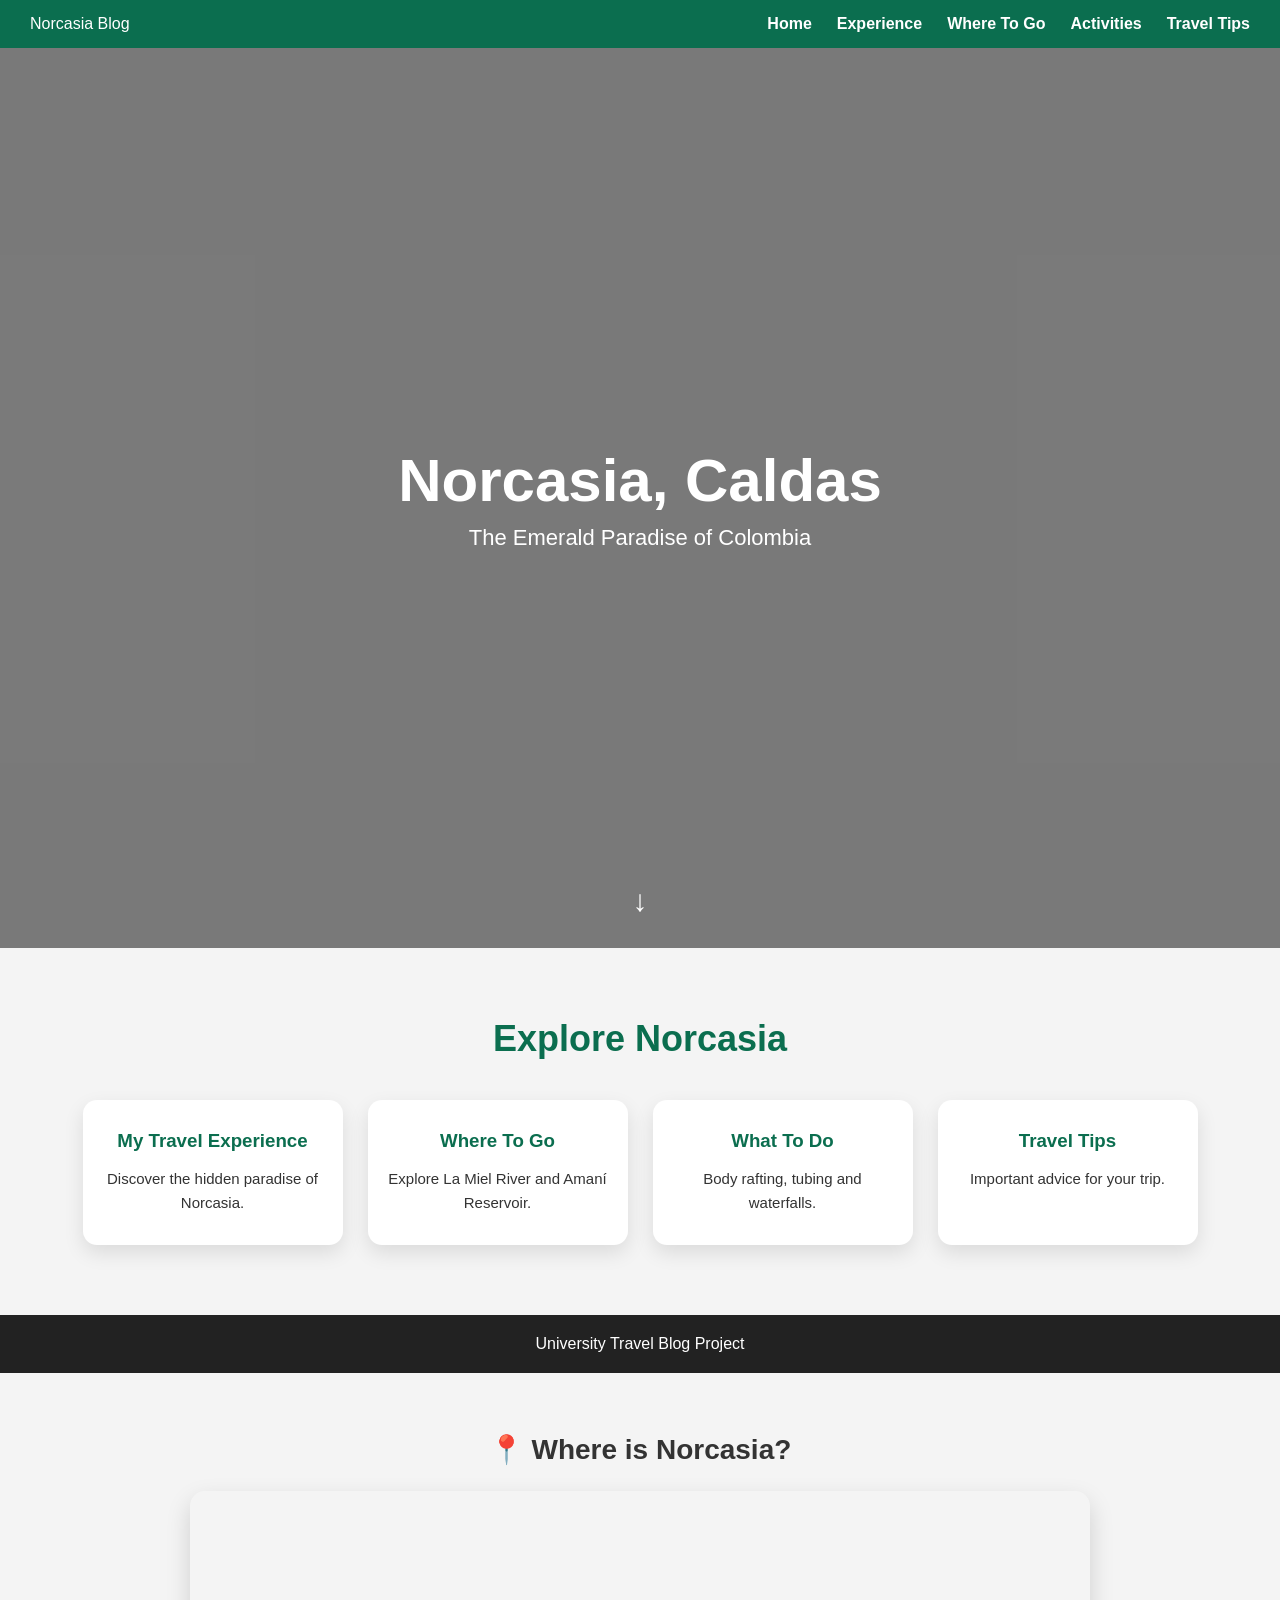
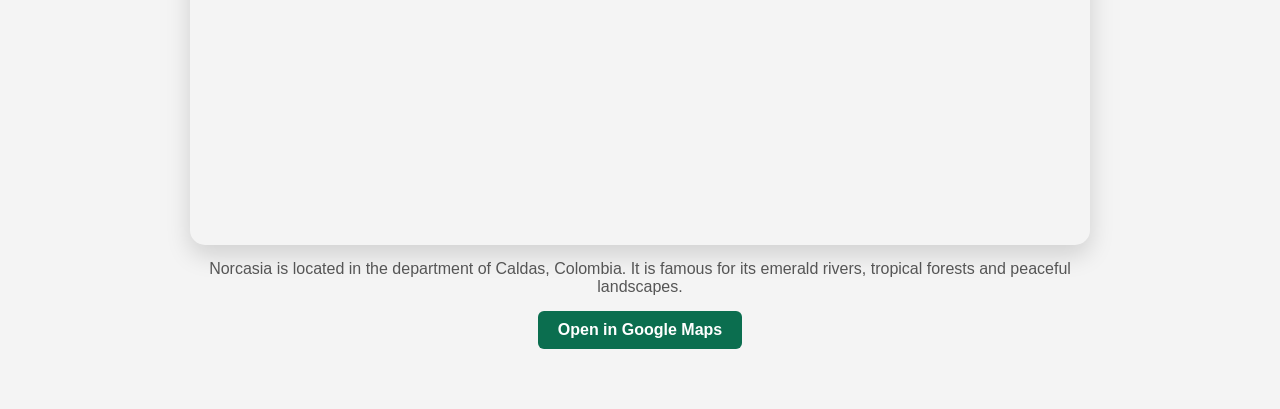
==== index.html @ adc8cb1b "Primer version blog Norcasia" ====
<!DOCTYPE html>
<html lang="en">

<head>
<head>
<meta charset="UTF-8">
<meta name="viewport" content="width=device-width, initial-scale=1.0">
<title>Norcasia Travel Blog</title>
<link rel="stylesheet" href="style.css">
</head>

<script>

const menu = document.getElementById("mobile-menu");
const navList = document.querySelector(".nav-list");

menu.addEventListener("click", () => {
navList.classList.toggle("active");
});

</script>

<body>

<nav class="navbar">

<div class="logo">
Norcasia Blog
</div>

<div class="menu-toggle" id="mobile-menu">
☰
</div>

<ul class="nav-list">

<li><a href="index.html">Home</a></li>
<li><a href="experience.html">Experience</a></li>
<li><a href="where.html">Where To Go</a></li>
<li><a href="activities.html">Activities</a></li>
<li><a href="tips.html">Travel Tips</a></li>

</ul>

</nav>
<header class="hero">

<video autoplay muted loop playsinline class="hero-video">
<source src="imagenes/norcasia.mp4" type="video/mp4">
</video>

<div class="hero-overlay"></div>

<div class="hero-text">
<h1>Norcasia, Caldas</h1>
<p>The Emerald Paradise of Colombia</p>
</div>

<div class="scroll-indicator">
↓
</div>

</header>

<section class="topics">

<h2>Explore Norcasia</h2>

<div class="cards">

<a href="experience.html" class="card">
<h3>My Travel Experience</h3>
<p>Discover the hidden paradise of Norcasia.</p>
</a>

<a href="where.html" class="card">
<h3>Where To Go</h3>
<p>Explore La Miel River and Amaní Reservoir.</p>
</a>

<a href="activities.html" class="card">
<h3>What To Do</h3>
<p>Body rafting, tubing and waterfalls.</p>
</a>

<a href="tips.html" class="card">
<h3>Travel Tips</h3>
<p>Important advice for your trip.</p>
</a>

</div>

</section>

<footer>
<p>University Travel Blog Project</p>
</footer>

<script>

const heroVideo = document.querySelector(".hero-video");

window.addEventListener("scroll", function(){

let scrollPosition = window.pageYOffset;

heroVideo.style.transform = "translateY(" + scrollPosition * 0.3 + "px)";

});

</script>

</body>

<section class="map-section">

<h2>📍 Where is Norcasia?</h2>

<div class="map-container">

<iframe
src="https://www.google.com/maps?q=Norcasia+Caldas+Colombia&output=embed"
loading="lazy">
</iframe>

</div>

<p class="map-description">
Norcasia is located in the department of Caldas, Colombia. It is famous for
its emerald rivers, tropical forests and peaceful landscapes.
</p>

<a href="https://www.google.com/maps/place/Norcasia+Caldas" target="_blank" class="map-button">
Open in Google Maps
</a>

</section>

</html>
---- style.css ----
*{
  margin: 0;
  padding: 0;
  box-sizing: border-box;
}

body{
  font-family: Arial, Helvetica, sans-serif;
  background: #f4f4f4;
  color: #333;
}

.hero{
  position: relative;
  height: 100vh;
  overflow: hidden;
}

.hero img{
  width: 100%;
  height: 100%;
  object-fit: cover;
  display: block;
}

.overlay{
  position: absolute;
  inset: 0;
  background: rgba(0, 0, 0, 0.45);
}

.hero-content{
  position: absolute;
  top: 50%;
  left: 50%;
  transform: translate(-50%, -50%);
  text-align: center;
  color: white;
  z-index: 2;
  animation: fadeUp 1.2s ease;
}

.hero-content h1{
  font-size: 56px;
  margin-bottom: 15px;
  text-shadow: 2px 2px 8px rgba(0,0,0,0.5);
}

.hero-content p{
  font-size: 22px;
  margin-bottom: 25px;
}

.main-btn{
  display: inline-block;
  padding: 14px 28px;
  background: #0b6e4f;
  color: white;
  text-decoration: none;
  border-radius: 8px;
  font-weight: bold;
  transition: transform 0.3s, background 0.3s;
}

.main-btn:hover{
  background: #09543c;
  transform: scale(1.05);
}

.topics{
  padding: 70px 20px;
  text-align: center;
}

.topics h2{
  font-size: 36px;
  margin-bottom: 40px;
  color: #0b6e4f;
}

.cards{
  display: flex;
  flex-wrap: wrap;
  justify-content: center;
  gap: 25px;
}

.card{
  width: 260px;
  background: white;
  padding: 30px 20px;
  border-radius: 14px;
  text-decoration: none;
  color: #333;
  box-shadow: 0 8px 20px rgba(0,0,0,0.10);
  transition: transform 0.3s, box-shadow 0.3s;
  animation: fadeUp 1s ease;
}

.card:hover{
  transform: translateY(-10px);
  box-shadow: 0 12px 24px rgba(0,0,0,0.18);
}

.card h3{
  color: #0b6e4f;
  margin-bottom: 15px;
}

.card p{
  font-size: 15px;
  line-height: 1.6;
}

footer{
  background: #222;
  color: white;
  text-align: center;
  padding: 20px;
}

.content-page{
  max-width: 1000px;
  margin: 40px auto;
  background: white;
  padding: 40px;
  border-radius: 14px;
  box-shadow: 0 8px 20px rgba(0,0,0,0.1);
}

.content-page h1{
  color: #0b6e4f;
  margin-bottom: 20px;
}

.content-page h2{
  color: #0b6e4f;
  margin: 30px 0 15px;
}

.content-page p,
.content-page li{
  line-height: 1.8;
  font-size: 17px;
}

.content-page ul{
  padding-left: 20px;
}

.back-btn{
  display: inline-block;
  margin-top: 30px;
  padding: 12px 22px;
  background: #0b6e4f;
  color: white;
  text-decoration: none;
  border-radius: 8px;
  transition: 0.3s;
}

.back-btn:hover{
  background: #09543c;
}

.gallery{
  display: flex;
  flex-wrap: wrap;
  gap: 15px;
  margin-top: 20px;
}

.gallery img{
  width: calc(33.333% - 10px);
  border-radius: 10px;
  object-fit: cover;
  height: 220px;
}

@keyframes fadeUp{
  from{
    opacity: 0;
    transform: translate(-50%, -40%);
  }
  to{
    opacity: 1;
    transform: translate(-50%, -50%);
  }
}

@media (max-width: 768px){
  .hero-content h1{
    font-size: 34px;
  }

  .hero-content p{
    font-size: 18px;
  }

  .gallery img{
    width: 100%;
  }

  .content-page{
    margin: 20px;
    padding: 25px;
  }
}

.menu-top{
background:#0b6e4f;
padding:15px;
text-align:center;
}

.menu-top a{
color:white;
text-decoration:none;
margin:0 15px;
font-weight:bold;
font-size:16px;
}

.menu-top a:hover{
text-decoration:underline;
}

.overlay{
position:fixed;
top:0;
left:0;
width:100%;
height:100%;
background:rgba(0,0,0,0.9);
display:flex;
align-items:center;
justify-content:center;
z-index:1000;
}

.overlay img{
max-width:90%;
max-height:90%;
border-radius:10px;
}

.hero{
position:relative;
height:100vh;
overflow:hidden;
}

/* VIDEO */

.hero-video{
position:absolute;
top:0;
left:0;
width:100%;
height:120%;
object-fit:cover;
transform:translateY(0);
transition:transform 0.2s linear;
}

/* CAPA OSCURA */

.hero-overlay{
position:absolute;
top:0;
left:0;
width:100%;
height:100%;
background:rgba(0,0,0,0.5);
}

/* TEXTO */

.hero-text{
position:absolute;
top:50%;
left:50%;
transform:translate(-50%,-50%);
color:white;
text-align:center;
z-index:2;
}

.hero-text h1{
font-size:60px;
margin-bottom:10px;
}

.hero-text p{
font-size:22px;
}

/* INDICADOR SCROLL */

.scroll-indicator{
position:absolute;
bottom:30px;
left:50%;
transform:translateX(-50%);
font-size:30px;
color:white;
animation:scrollBounce 2s infinite;
}

@keyframes scrollBounce{
0%{transform:translate(-50%,0)}
50%{transform:translate(-50%,10px)}
100%{transform:translate(-50%,0)}
}

.activities{
display:flex;
gap:30px;
flex-wrap:wrap;
margin-top:20px;
}

.activity{
background:#f4f4f4;
padding:20px;
border-radius:10px;
flex:1;
min-width:200px;
box-shadow:0 5px 10px rgba(0,0,0,0.1);
}

.video-container{
margin-top:30px;
border-radius:10px;
overflow:hidden;
}

/* MOBILE */

@media (max-width:768px){

.hero-text h1{
font-size:36px;
}

.hero-text p{
font-size:18px;
}

.cards{
flex-direction:column;
align-items:center;
}

.card{
width:90%;
}

.gallery img{
width:100%;
}

.hero{
height:80vh;
}

}

.hero-video{
object-fit:cover;
min-width:100%;
min-height:100%;
}

.navbar{
display:flex;
justify-content:space-between;
align-items:center;
padding:15px 30px;
background:#0b6e4f;
color:white;
}

.nav-list{
list-style:none;
display:flex;
gap:25px;
}

.nav-list a{
color:white;
text-decoration:none;
font-weight:bold;
}

.menu-toggle{
display:none;
font-size:26px;
cursor:pointer;
}

/* MOBILE MENU */

@media (max-width:768px){

.nav-list{
position:absolute;
top:60px;
left:0;
width:100%;
background:#0b6e4f;
flex-direction:column;
align-items:center;
display:none;
}

.nav-list.active{
display:flex;
}

.menu-toggle{
display:block;
}

}

.map-card{
background:white;
padding:20px;
border-radius:12px;
box-shadow:0 8px 20px rgba(0,0,0,0.1);
margin-top:30px;
}

.map-card iframe{
width:100%;
height:400px;
border:none;
border-radius:10px;
margin-bottom:15px;
}

.map-card p{
text-align:center;
font-size:16px;
}

/* MAP SECTION */

.map-section{
text-align:center;
margin:60px auto;
max-width:900px;
}

.map-section h2{
margin-bottom:25px;
font-size:28px;
}

/* MAP */

.map-container{
border-radius:15px;
overflow:hidden;
box-shadow:0 10px 25px rgba(0,0,0,0.15);
}

.map-container iframe{
width:100%;
height:350px;
border:none;
}

/* DESCRIPTION */

.map-description{
margin-top:15px;
color:#555;
}

/* BUTTON */

.map-button{
display:inline-block;
margin-top:15px;
padding:10px 20px;
background:#0b6e4f;
color:white;
text-decoration:none;
border-radius:6px;
font-weight:bold;
}

.map-button:hover{
background:#09543c;
}
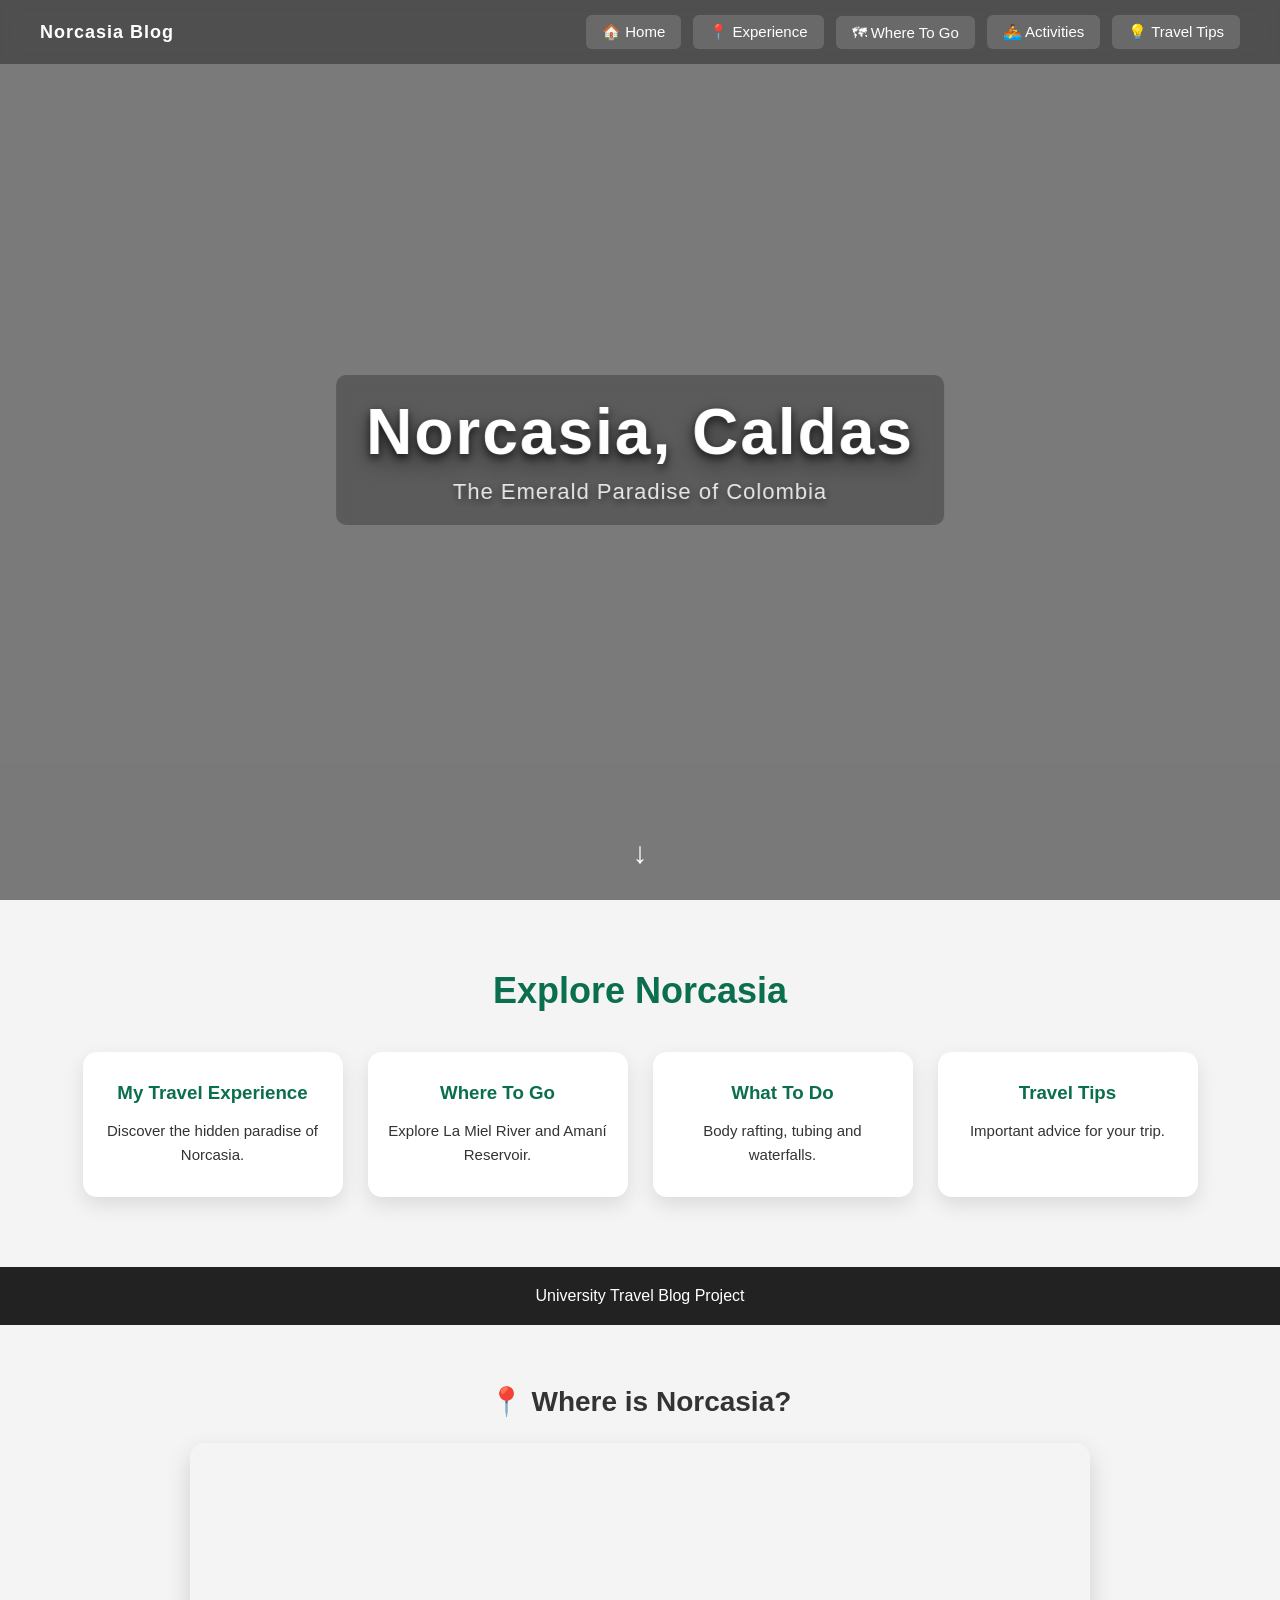
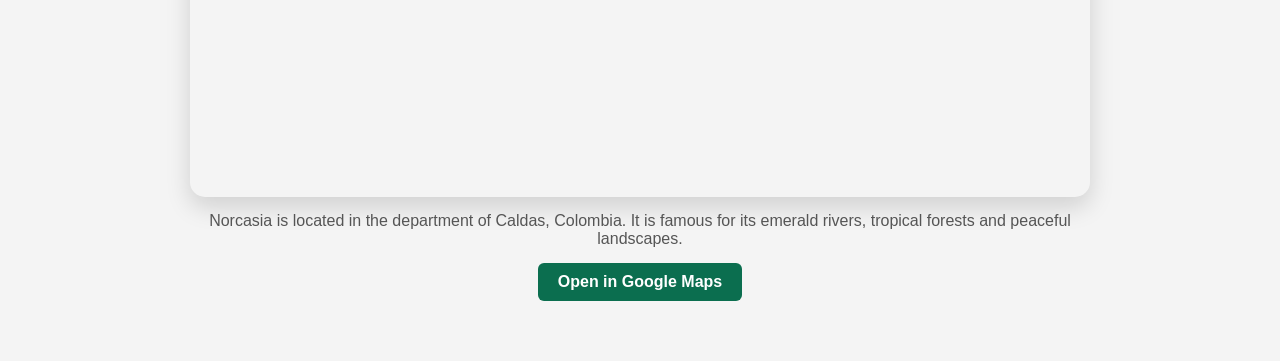
==== commit 03c2d979: "Update navbar design with buttons and icons" ====
--- a/index.html
+++ b/index.html
@@ -34,11 +34,15 @@
 
 <ul class="nav-list">
 
-<li><a href="index.html">Home</a></li>
-<li><a href="experience.html">Experience</a></li>
-<li><a href="where.html">Where To Go</a></li>
-<li><a href="activities.html">Activities</a></li>
-<li><a href="tips.html">Travel Tips</a></li>
+<li><a href="index.html">🏠 Home</a></li>
+
+<li><a href="experience.html">📍 Experience</a></li>
+
+<li><a href="where.html">🗺 Where To Go</a></li>
+
+<li><a href="activities.html">🚣 Activities</a></li>
+
+<li><a href="tips.html">💡 Travel Tips</a></li>
 
 </ul>
 
@@ -46,7 +50,7 @@
 <header class="hero">
 
 <video autoplay muted loop playsinline class="hero-video">
-<source src="imagenes/norcasia.mp4" type="video/mp4">
+<source src="imagenes/Norcasia.mp4" type="video/mp4">
 </video>
 
 <div class="hero-overlay"></div>
--- a/style.css
+++ b/style.css
@@ -2,6 +2,13 @@
   margin: 0;
   padding: 0;
   box-sizing: border-box;
+}
+
+.logo{
+color:white;
+font-size:18px;
+font-weight:600;
+letter-spacing:1px;
 }
 
 body{
@@ -287,12 +294,23 @@
 }
 
 .hero-text h1{
-font-size:60px;
-margin-bottom:10px;
+font-size:64px;
+font-weight:700;
+letter-spacing:2px;
+color:white;
+text-shadow:
+0 4px 10px rgba(0,0,0,0.7),
+0 10px 25px rgba(0,0,0,0.5);
+animation:heroFade 1.5s ease-out;
 }
 
 .hero-text p{
 font-size:22px;
+margin-top:10px;
+color:#e8e8e8;
+letter-spacing:1px;
+text-shadow:0 3px 8px rgba(0,0,0,0.6);
+animation:heroFade 2s ease-out;
 }
 
 /* INDICADOR SCROLL */
@@ -373,24 +391,60 @@
 }
 
 .navbar{
+position:fixed;
+top:0;
+left:0;
+width:100%;
 display:flex;
 justify-content:space-between;
 align-items:center;
-padding:15px 30px;
-background:#0b6e4f;
-color:white;
+padding:15px 40px;
+background:rgba(0,0,0,0.35);
+backdrop-filter: blur(10px);
+z-index:1000;
 }
 
 .nav-list{
+display:flex;
+gap:12px;
 list-style:none;
+align-items:center;
+}
+
+.nav-list a{
+color:white;
+text-decoration:none;
+font-weight:500;
+font-size:15px;
+padding:8px 16px;
+border-radius:6px;
+background:rgba(255,255,255,0.15);
+transition:all 0.3s ease;
+
 display:flex;
-gap:25px;
-}
-
-.nav-list a{
-color:white;
-text-decoration:none;
-font-weight:bold;
+align-items:center;
+gap:6px;
+}
+
+.nav-list a::after{
+content:"";
+position:absolute;
+left:0;
+bottom:-3px;
+width:0;
+height:2px;
+background:#00d084;
+transition:0.3s;
+}
+
+.nav-list a:hover{
+background:#00a86b;
+transform:translateY(-2px);
+box-shadow:0 4px 10px rgba(0,0,0,0.3);
+}
+
+.nav-list a:hover::after{
+width:100%;
 }
 
 .menu-toggle{
@@ -494,4 +548,30 @@
 
 .map-button:hover{
 background:#09543c;
+}
+
+@keyframes heroFade{
+
+0%{
+opacity:0;
+transform:translateY(30px);
+}
+
+100%{
+opacity:1;
+transform:translateY(0);
+}
+
+}
+
+.hero-text{
+position:absolute;
+top:50%;
+left:50%;
+transform:translate(-50%,-50%);
+text-align:center;
+padding:20px 30px;
+border-radius:10px;
+background:rgba(0,0,0,0.25);
+backdrop-filter:blur(5px);
 }
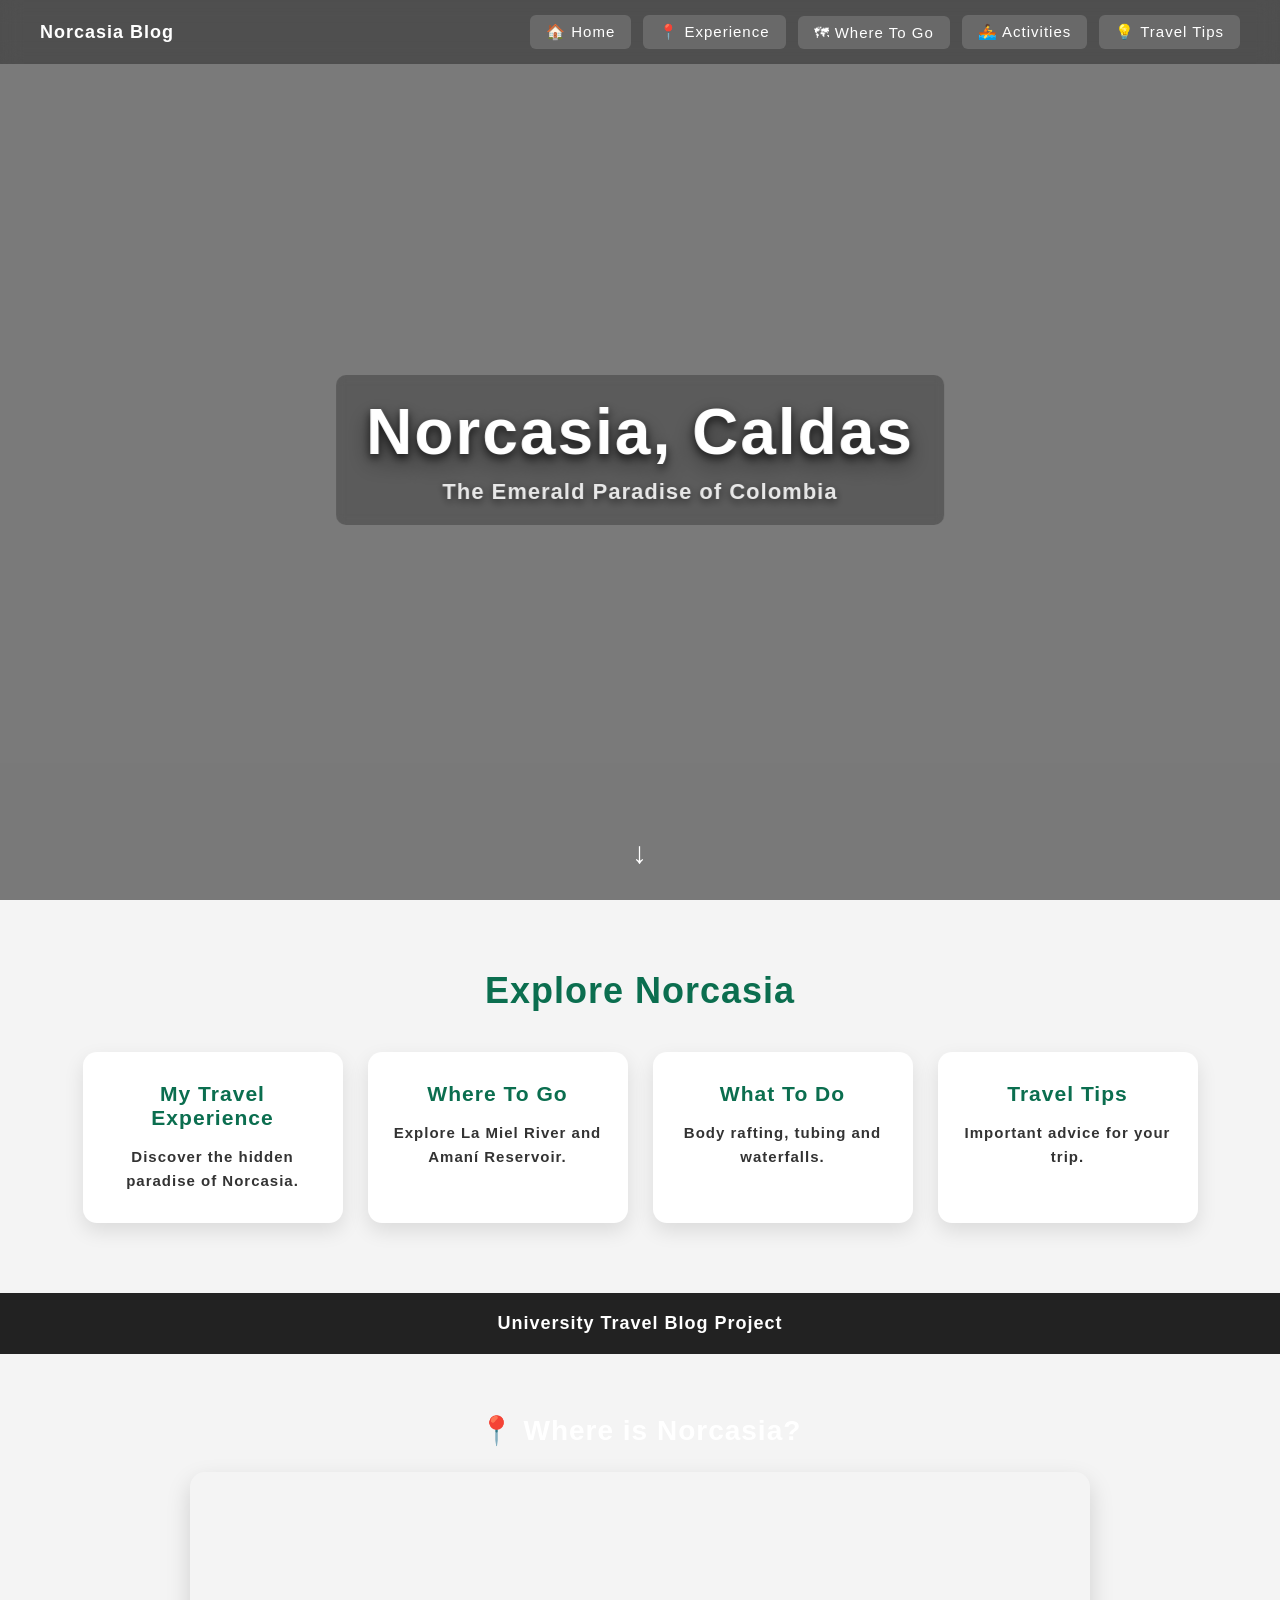
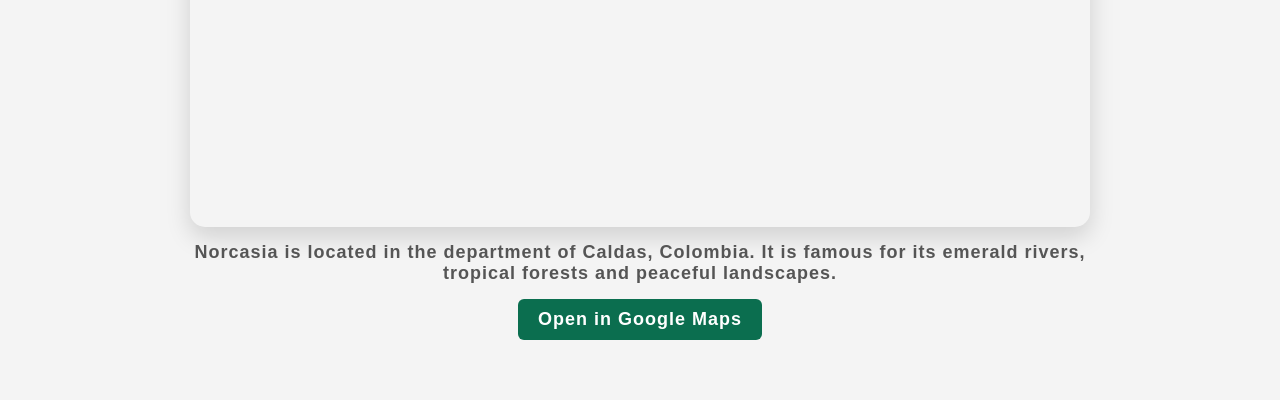
==== commit e0790985: "Update navbar design with buttons and icons" ====
--- a/index.html
+++ b/index.html
@@ -7,41 +7,25 @@
 <meta name="viewport" content="width=device-width, initial-scale=1.0">
 <title>Norcasia Travel Blog</title>
 <link rel="stylesheet" href="style.css">
+
 </head>
-
-<script>
-
-const menu = document.getElementById("mobile-menu");
-const navList = document.querySelector(".nav-list");
-
-menu.addEventListener("click", () => {
-navList.classList.toggle("active");
-});
-
-</script>
 
 <body>
 
+<div class="logo">
 <nav class="navbar">
 
-<div class="logo">
-Norcasia Blog
-</div>
+<div class="logo">Norcasia Blog</div>
 
-<div class="menu-toggle" id="mobile-menu">
-☰
+<div class="menu-toggle" id="mobile-menu"> ☰
 </div>
 
 <ul class="nav-list">
 
 <li><a href="index.html">🏠 Home</a></li>
-
 <li><a href="experience.html">📍 Experience</a></li>
-
 <li><a href="where.html">🗺 Where To Go</a></li>
-
 <li><a href="activities.html">🚣 Activities</a></li>
-
 <li><a href="tips.html">💡 Travel Tips</a></li>
 
 </ul>
@@ -114,6 +98,17 @@
 
 </script>
 
+<script>
+
+const menu = document.getElementById("mobile-menu");
+const navList = document.querySelector(".nav-list");
+
+menu.addEventListener("click", () => {
+navList.classList.toggle("active");
+});
+
+</script>
+
 </body>
 
 <section class="map-section">
--- a/style.css
+++ b/style.css
@@ -449,13 +449,18 @@
 
 .menu-toggle{
 display:none;
-font-size:26px;
+font-size:28px;
 cursor:pointer;
-}
-
-/* MOBILE MENU */
+color:white;
+}
+
+/* MOBILE */
 
 @media (max-width:768px){
+
+.menu-toggle{
+display:block;
+}
 
 .nav-list{
 position:absolute;
@@ -466,14 +471,11 @@
 flex-direction:column;
 align-items:center;
 display:none;
+padding:20px 0;
 }
 
 .nav-list.active{
 display:flex;
-}
-
-.menu-toggle{
-display:block;
 }
 
 }
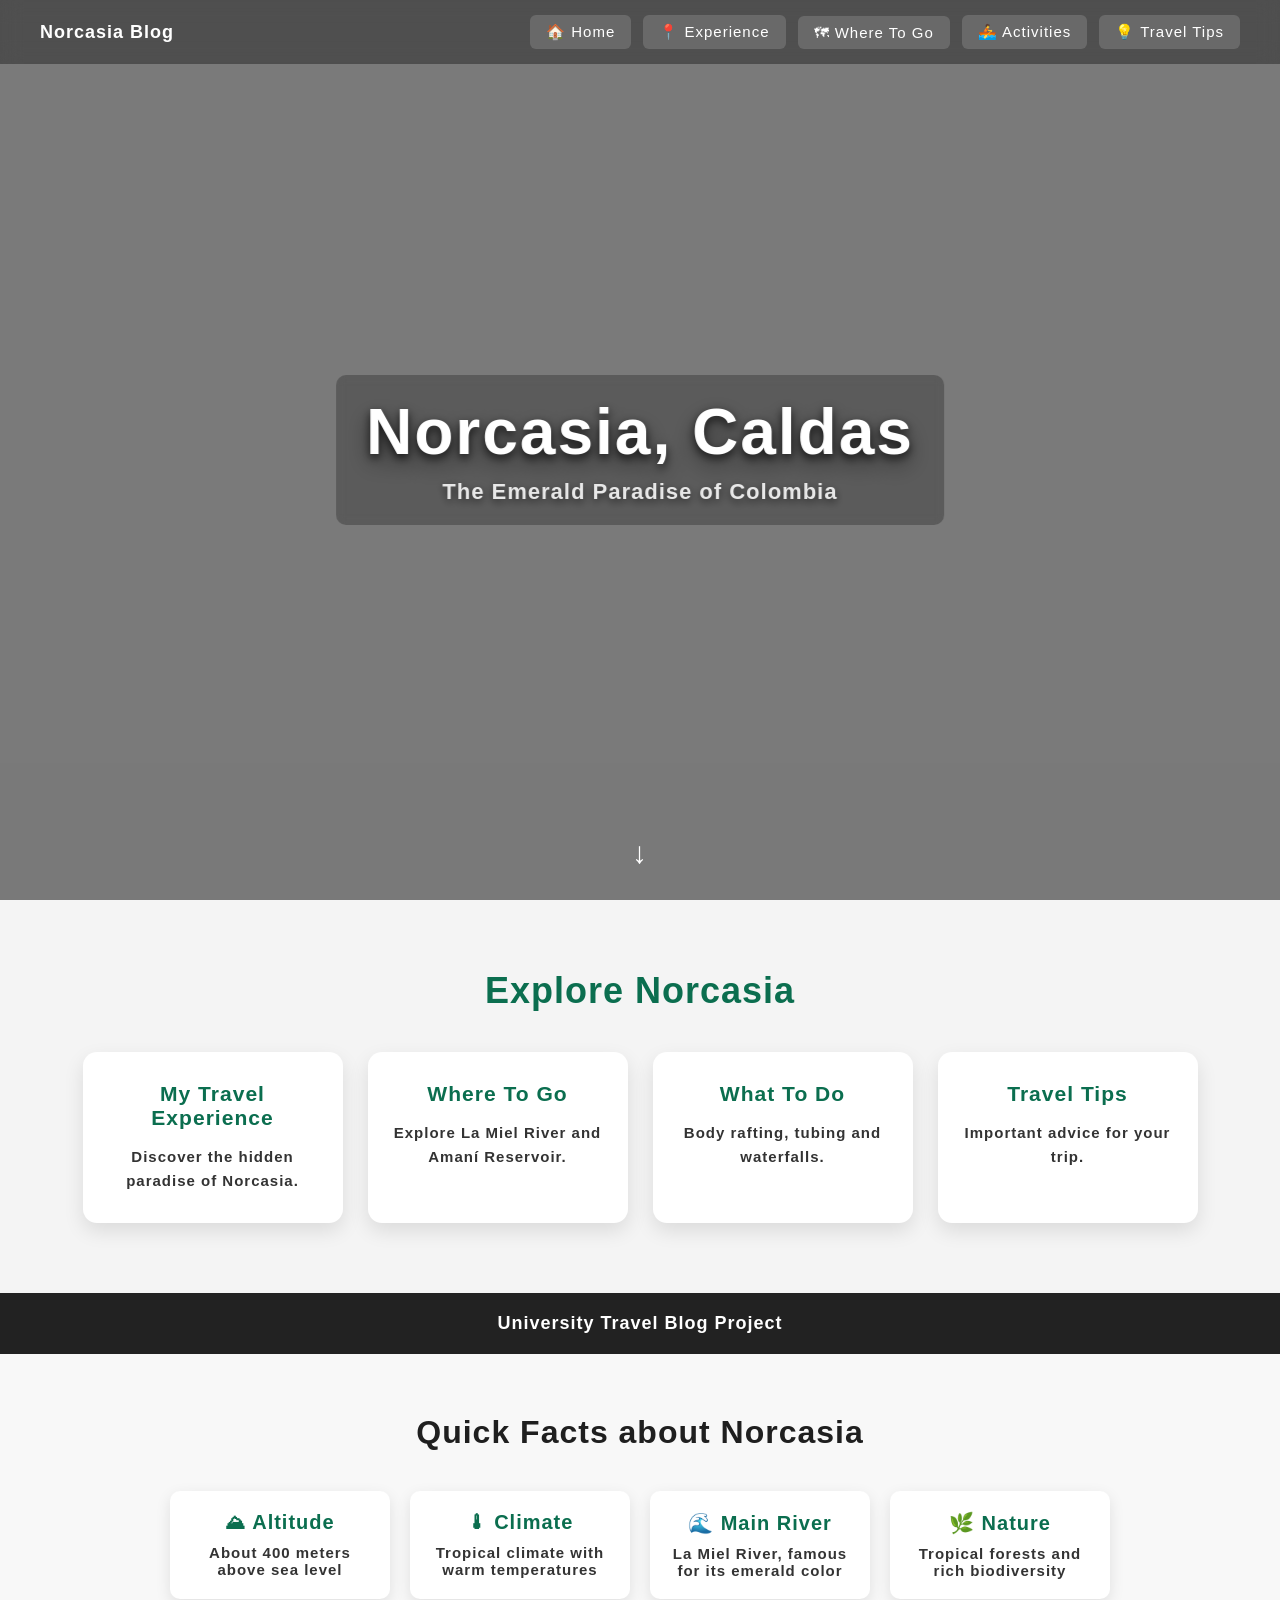
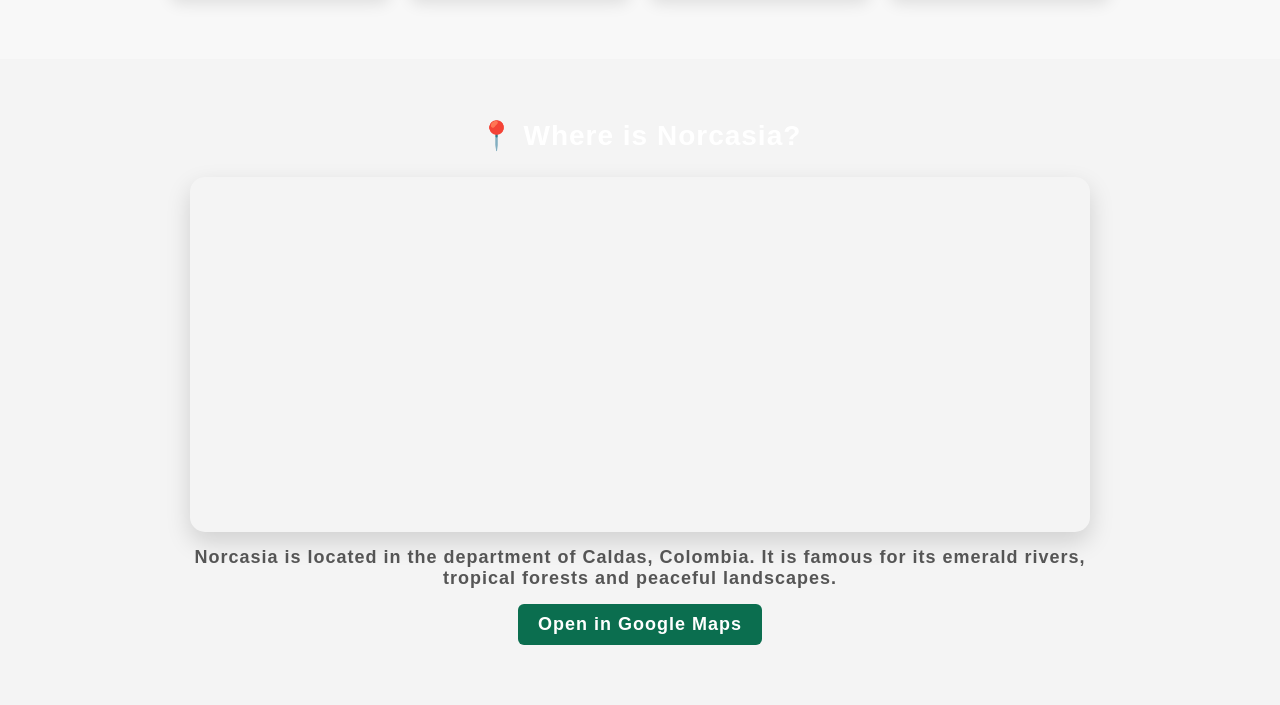
==== commit 16fbd641: "Fix facts section colors" ====
--- a/index.html
+++ b/index.html
@@ -111,6 +111,36 @@
 
 </body>
 
+<section class="facts">
+
+<h2>Quick Facts about Norcasia</h2>
+
+<div class="facts-container">
+
+<div class="fact-card">
+<h3>⛰ Altitude</h3>
+<p>About 400 meters above sea level</p>
+</div>
+
+<div class="fact-card">
+<h3>🌡 Climate</h3>
+<p>Tropical climate with warm temperatures</p>
+</div>
+
+<div class="fact-card">
+<h3>🌊 Main River</h3>
+<p>La Miel River, famous for its emerald color</p>
+</div>
+
+<div class="fact-card">
+<h3>🌿 Nature</h3>
+<p>Tropical forests and rich biodiversity</p>
+</div>
+
+</div>
+
+</section>
+
 <section class="map-section">
 
 <h2>📍 Where is Norcasia?</h2>
--- a/style.css
+++ b/style.css
@@ -576,4 +576,50 @@
 border-radius:10px;
 background:rgba(0,0,0,0.25);
 backdrop-filter:blur(5px);
+}
+
+/* FACTS SECTION */
+
+.facts{
+padding:60px 20px;
+text-align:center;
+background:#f8f8f8;
+}
+
+.facts h2{
+margin-bottom:40px;
+font-size:32px;
+color:#1f1f1f;
+}
+
+.facts-container{
+display:flex;
+justify-content:center;
+flex-wrap:wrap;
+gap:20px;
+}
+
+.fact-card{
+background:white;
+padding:20px;
+border-radius:10px;
+width:220px;
+box-shadow:0 5px 15px rgba(0,0,0,0.1);
+transition:0.3s;
+}
+
+.fact-card:hover{
+transform:translateY(-5px);
+box-shadow:0 8px 20px rgba(0,0,0,0.15);
+}
+
+.fact-card h3{
+margin-bottom:10px;
+font-size:20px;
+color:#0b6e4f;
+}
+
+.fact-card p{
+color:#333;
+font-size:15px;
 }
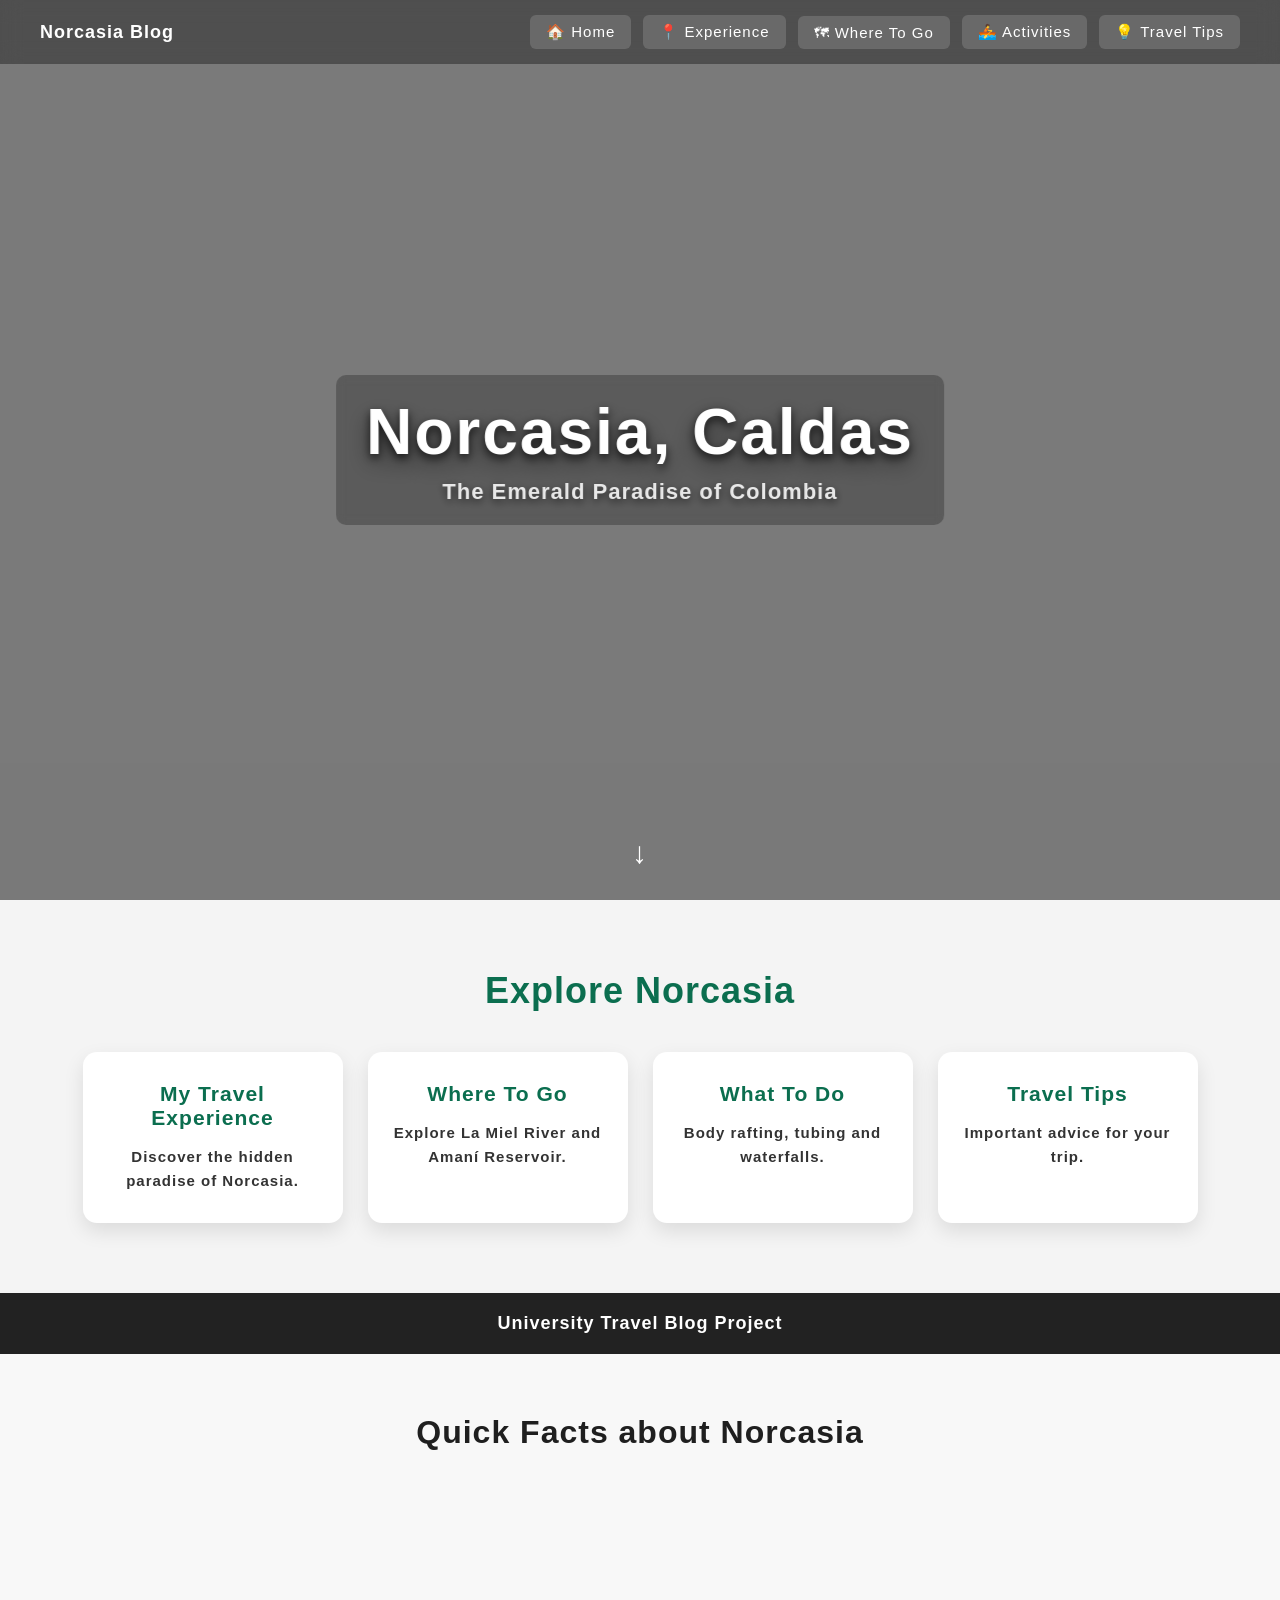
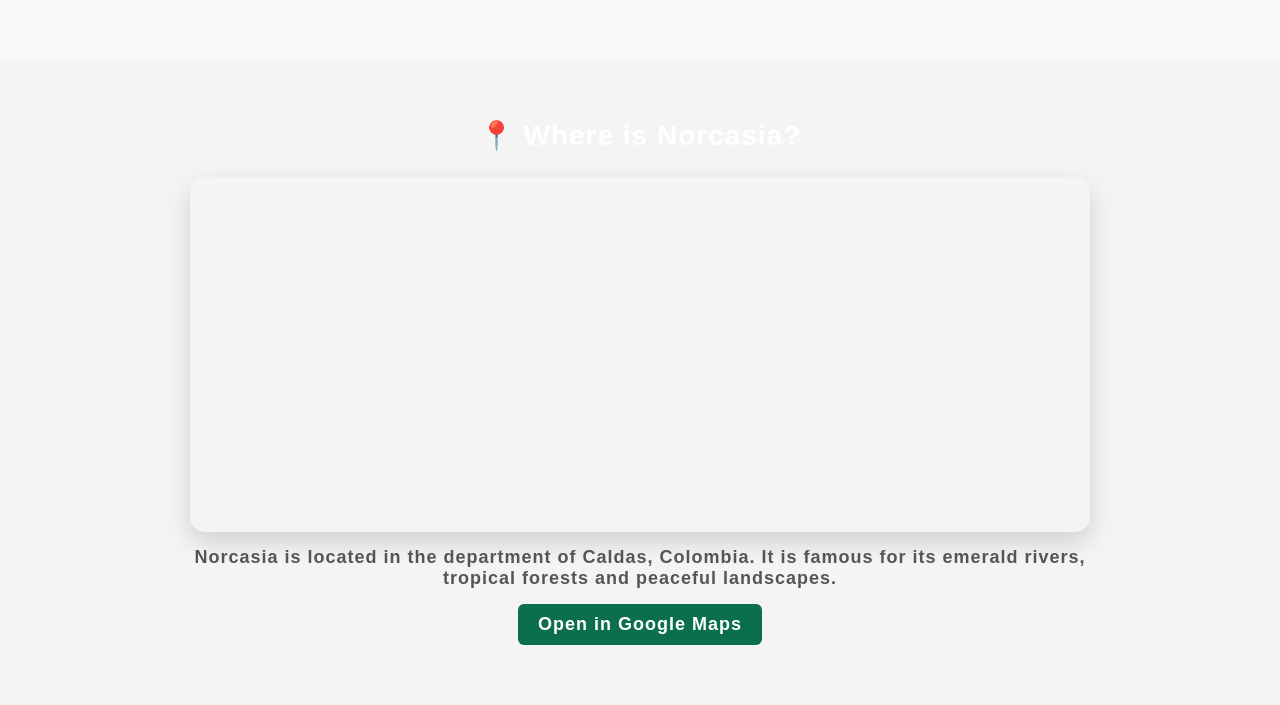
==== commit f5d3066d: "Add scroll animation to facts section" ====
--- a/index.html
+++ b/index.html
@@ -9,6 +9,25 @@
 <link rel="stylesheet" href="style.css">
 
 </head>
+
+<script>
+const cards = document.querySelectorAll(".fact-card");
+
+function showCards() {
+  const triggerBottom = window.innerHeight * 0.85;
+
+  cards.forEach(card => {
+    const cardTop = card.getBoundingClientRect().top;
+
+    if (cardTop < triggerBottom) {
+      card.classList.add("show");
+    }
+  });
+}
+
+window.addEventListener("scroll", showCards);
+showCards();
+</script>
 
 <body>
 
--- a/style.css
+++ b/style.css
@@ -622,4 +622,15 @@
 .fact-card p{
 color:#333;
 font-size:15px;
+}
+
+.fact-card {
+  opacity: 0;
+  transform: translateY(40px);
+  transition: all 0.6s ease;
+}
+
+.fact-card.show {
+  opacity: 1;
+  transform: translateY(0);
 }
